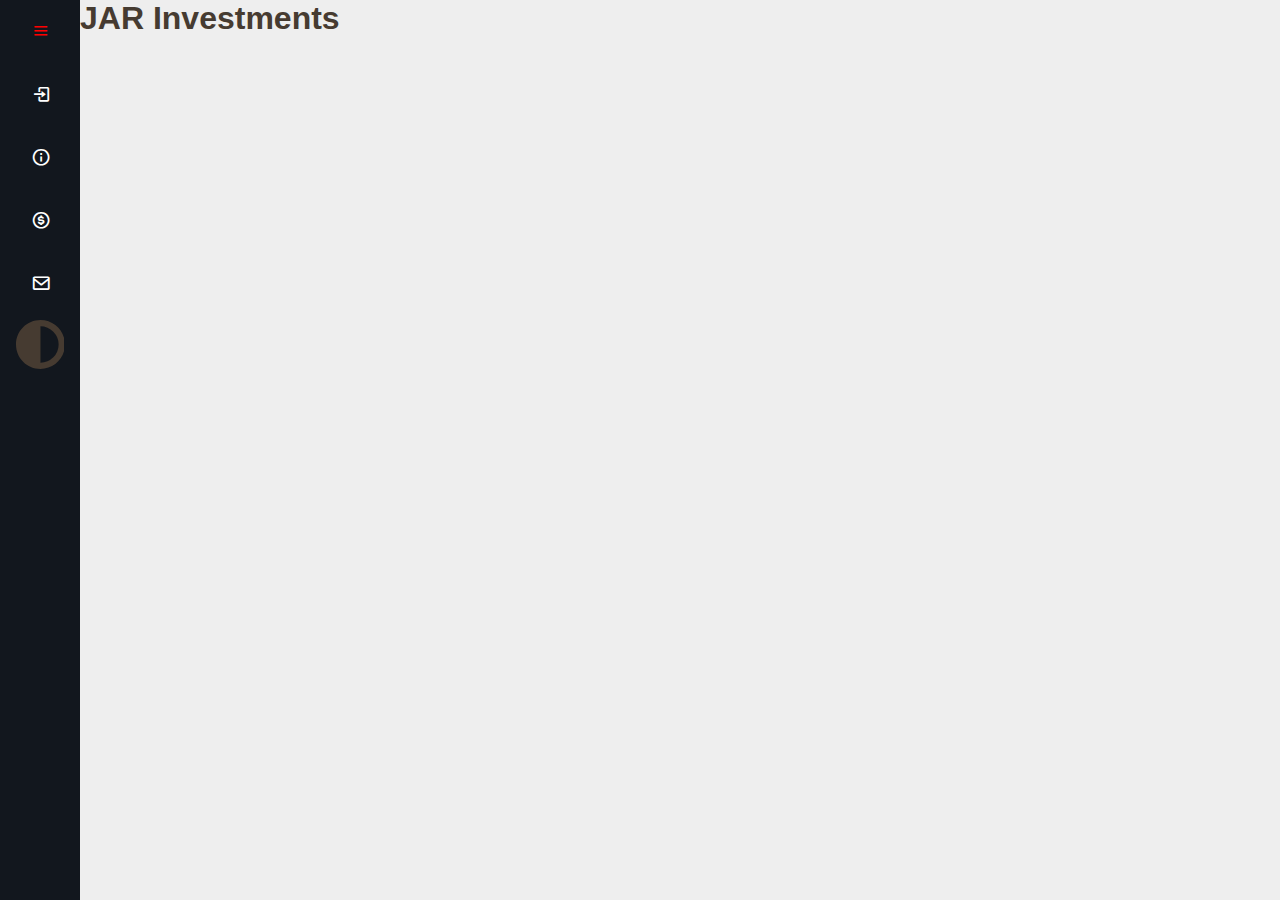
==== index.html @ a5f516c4 "Add files via upload" ====
<!DOCTYPE html>
<!--[if lt IE 7]>      <html class="no-js lt-ie9 lt-ie8 lt-ie7"> <![endif]-->
<!--[if IE 7]>         <html class="no-js lt-ie9 lt-ie8"> <![endif]-->
<!--[if IE 8]>         <html class="no-js lt-ie9"> <![endif]-->
<!--[if gt IE 8]>      <html class="no-js"> <!--<![endif]-->
<html>
  <head>
    <meta charset="utf-8">
    <meta http-equiv="X-UA-Compatible" content="IE=edge">
    <title>JAR Investments LLC</title>
    <meta name="description" content="">
    <meta name="viewport" content="width=device-width, initial-scale=1">
    <link rel="stylesheet" href="decoration.css">
    <link href='https://unpkg.com/boxicons@2.1.4/css/boxicons.min.css' rel='stylesheet'>
    <script src="script.js"></script>
  </head>
  <body>
    <div class="sidebar">
      <div class="top">
        <div class="logo">
          <i class="bx bxl-codepen"></i>
        </div>
        <i class="bx bx-menu" id="button"></i>
      </div>
      <ul>
        <li>
          <a href="#">
            <i class="bx bx-log-in"></i>
            <span class="nav-item">Login/Register</span>
          </a>
          <span class="tooltip">Login/Register</span>
        </li>
        <li>
          <a href="#">
            <i class="bx bx-info-circle"></i>
            <span class="nav-item">About</span>
          </a>
          <span class="tooltip">About</span>
        </li>
        <li>
          <a href="#">
            <i class='bx bx-dollar-circle' ></i>
            <span class="nav-item">Market Activity</span>
          </a>
          <span class="tooltip">Market Activity</span>
        </li>
        <li>
          <a href="#">
            <i class='bx bx-envelope' ></i>
            <span class="nav-item">Contact Us</span>
          </a>
          <span class="tooltip">Contact Us</span>
        </li>
        <li><svg width="100%" xmlns="http://www.w3.org/2000/svg" viewBox="0 0 496 496"><path fill="currentColor" d="M8,256C8,393,119,504,256,504S504,393,504,256,393,8,256,8,8,119,8,256ZM256,440V72a184,184,0,0,1,0,368Z" transform="translate(-8 -8)"/></svg>
  </button></li>
      </ul>
    </div>

    <div class="main-content">
      <div class="container">
        <h1>JAR Investments</h1>
      </div>
    </div>







    <!--[if lt IE 7]>
      <p class="browsehappy">You are using an <strong>outdated</strong> browser. Please <a href="#">upgrade your browser</a> to improve your experience.</p>
    <![endif]-->
  </body>
</html>

<body> 

    </html>
---- decoration.css ----
@charset "utf-8";

* {
  margin:0;
  padding:0;
  box-sizing: border-box;
  font-family: 'Segoe UI', Tahoma, Geneva, Verdana, sans-serif
}

a, a:link, a,visited {
    text-decoration:none;
    color: black;
  font-size: 20px;
}

:root {
    --clr-light: #f7f3e9;
    --clr-dark: #463b31;
    --clr-primary: #ff0000;
    --clr-secondary: #00ff08;
    --clr-accent: #ff7750;
  
    --foreground: var(--clr-dark);
    --background: var(--clr-light);
  
    --ff-title: "Playfair Display", serif;
    --ff-body: "Assistant", sans-serif;
  }

.darkmode {
    --clr-light: #f7f3e9;
    --clr-dark: #333333;
    --clr-primary: #202302;
    --clr-secondary: #00100d;
    --clr-accent: #ff7750;
  
    --foreground: var(--clr-light);
    --background: var(--clr-dark);
  }


.navbar {
  left: 0px;
  margin-top: 0px;
  overflow: hidden;
  background: rgb(129, 180, 181);
  text-align: center;
  position: absolute;
  color: #f2f2f2;
  width: 100%;
  top: 140px;
}

.navbar ul {
  overflow:hidden;
  margin: 0;
  padding: 0;
  list-style: none;
}

.navbar li {
  display: inline-block;
  margin-top: 15px;
  margin-left: 15px;
  margin-right: 15px;
  margin-bottom: 15px;
}

.navbar a:hover {
   	   background: #ddd;
   	   color: red;
}
body {
    background: var(--background);
    color: var(--foreground);
    text-decoration: none;
    }

footer {
  margin-top: auto;
  text-align: center;
   background: #6e44ff;
   margin-left: 0;
   margin-right: 0;  
  left: 0px;
  width:100%;
  padding: 25px;
}


.btn-group {
  margin: 2em 0;
  display: relative;
}

.btn {
  padding: 1em 2em;
  text-decoration: none;
  text-transform: uppercase;
  border-radius: 5px;
  position: relative;
  display: inline-block;
  line-height: 1;
}

.btn + .btn {
  margin-left: 1em;
}

.btn-secondary {
  background: var(--foreground);
  color: var(--background);
  border: currentColor solid 2px;
}

.btn-accent {
  background: var(--clr-accent);
  color: var(--foreground);
}

.btn::after {
  content: "";
  position: absolute;
  width: 100%;
  height: 100%;
  border: var(--foreground) 2px solid;
  left: -4px;
  top: 4px;
  border-radius: inherit;
  z-index: -1;
}

.dark-mode-toggle {
  position: absolute;
  z-index: 9999;
  top: 1em;
  right: 1em;
  color: var(--foreground);
  border: 2px solid currentColor;
  padding: 4px;
  background: transparent;
  cursor: pointer;
  border-radius: 5px;
  width: 30px;
  height: 30px;
}

.sidebar {
  position: absolute;
  top:0;
  left: 0;
  height: 100vh;
  width: 80px;
  background-color: #12171e;
  padding: 0.4rem 0.8rem;
  transition: all 0.5s ease;
}

.sidebar.active ~ .main-content{
  left: 250px;
  width: calc(100%-250px);
}

.sidebar.active {
  width: 250px;
}

.sidebar #button {
  position: absolute;
  color: red;
  top: .4rem;
  left: 50%;
  font-size: 1.2rem;
  line-height: 50px;
  transform: translatex(-50%);
  cursor: pointer;
}

.sidebar.active #button {
  left:90%;
}

.sidebar .top .logo {
  color: #fff;
  display: flex;
  height: 50px;
  width:100%;
  align-items: center;
  pointer-events: none;
  opacity:0;
}

.sidebar.active .top .logo {
  opacity: 1;
}

.top .logo i {
  font-size: 2rem;
  margin-right: 5px;
}

.sidebar p {
  opacity: 0;
}

.sidebar.active p {
  opacity: 1;
}

.sidebar ul li {
  position: relative;
  list-style-type: none;
  height: 50px;
  width:90%;
  margin: 0.8rem auto;
  line-height: 50px;
}

.sidebar ul li a {
  color: #fff;
  align-items: center;
  text-decoration: none;
  border-radius: 0.8rem;
}

.sidebar ul li a:hover {
  background-color: #fff;
  color: #12171e;
}

.sidebar ul li a i {
  min-width: 50px;
  text-align: center;
  height: 50px;
  border-radius: 12px;
  line-height: 50px;
}

.sidebar .nav-item {
  opacity: 0;
}

.sidebar.active .nav-item {
  opacity: 1;
}

.sidebar ul li .tooltip {
  position: absolute;
  left: 125px;
  top: 50%;
  transform: translate (-50%, -50%);
  box-shadow: 0 0.5rem 0.8rem rgba(0,0,0,0.2);
  border-radius: 0.6rem;
  padding: .4rem 1.2rem;
  line-height: 1.8rem;
  z-index: 20;
  opacity: 0;
}

.sidebar ul li:hover .tooltip {
  opacity: 1;
}

.sidebar.active ul li .tooltip {
  display:none;
}

.main-content {
  position: relative;
  background-color: #eee;
  min-height: 100vh;
  top:0;
  left: 80px;
  transition: all 0.5s ease;
  width: calc(100% - 80px);
  z-index: 0;
}
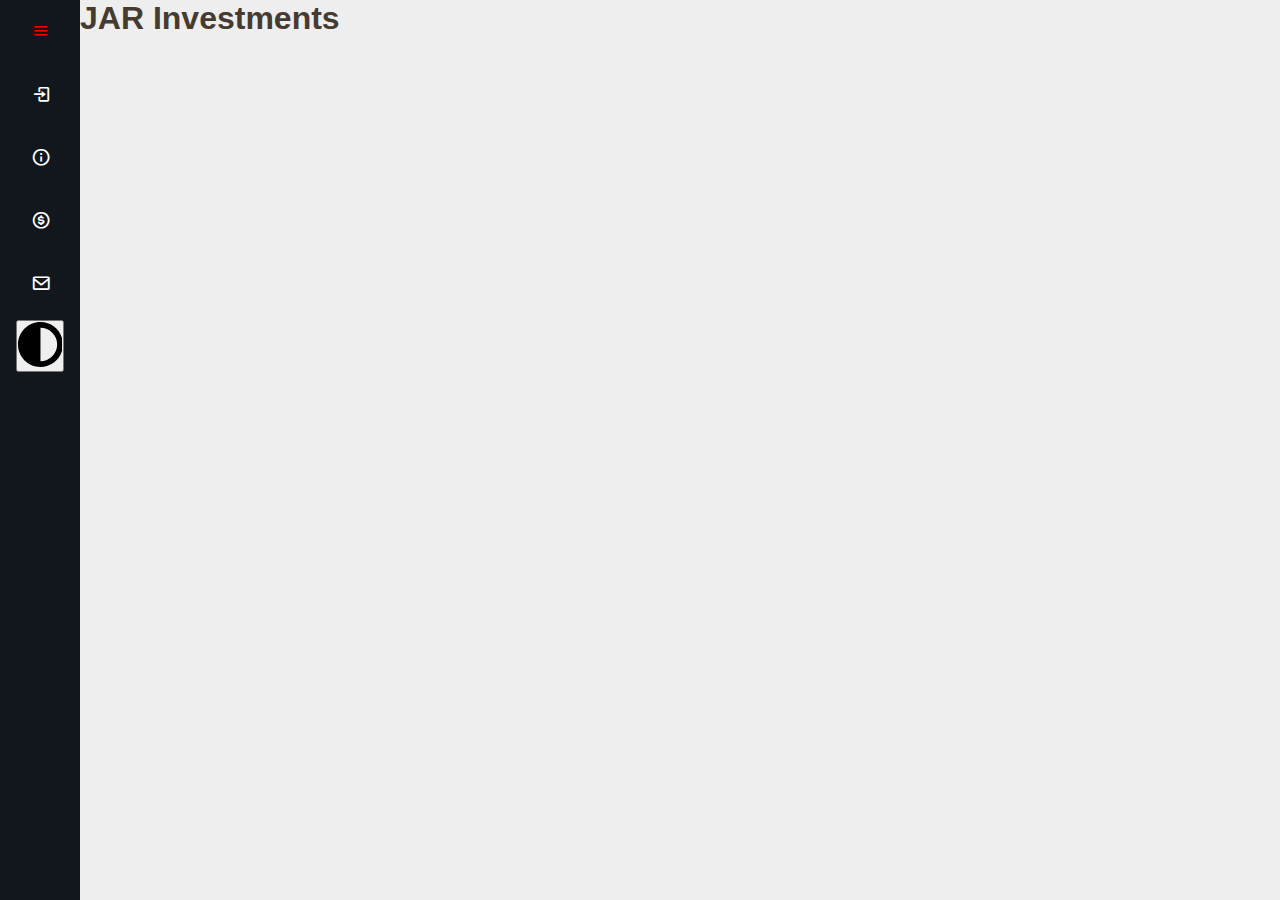
==== commit c81b299e: "Add files via upload" ====
--- a/index.html
+++ b/index.html
@@ -51,7 +51,7 @@
           </a>
           <span class="tooltip">Contact Us</span>
         </li>
-        <li><svg width="100%" xmlns="http://www.w3.org/2000/svg" viewBox="0 0 496 496"><path fill="currentColor" d="M8,256C8,393,119,504,256,504S504,393,504,256,393,8,256,8,8,119,8,256ZM256,440V72a184,184,0,0,1,0,368Z" transform="translate(-8 -8)"/></svg>
+        <li><button><svg width="100%" xmlns="http://www.w3.org/2000/svg" viewBox="0 0 496 496"><path fill="currentColor" d="M8,256C8,393,119,504,256,504S504,393,504,256,393,8,256,8,8,119,8,256ZM256,440V72a184,184,0,0,1,0,368Z" transform="translate(-8 -8)"/></svg>
   </button></li>
       </ul>
     </div>
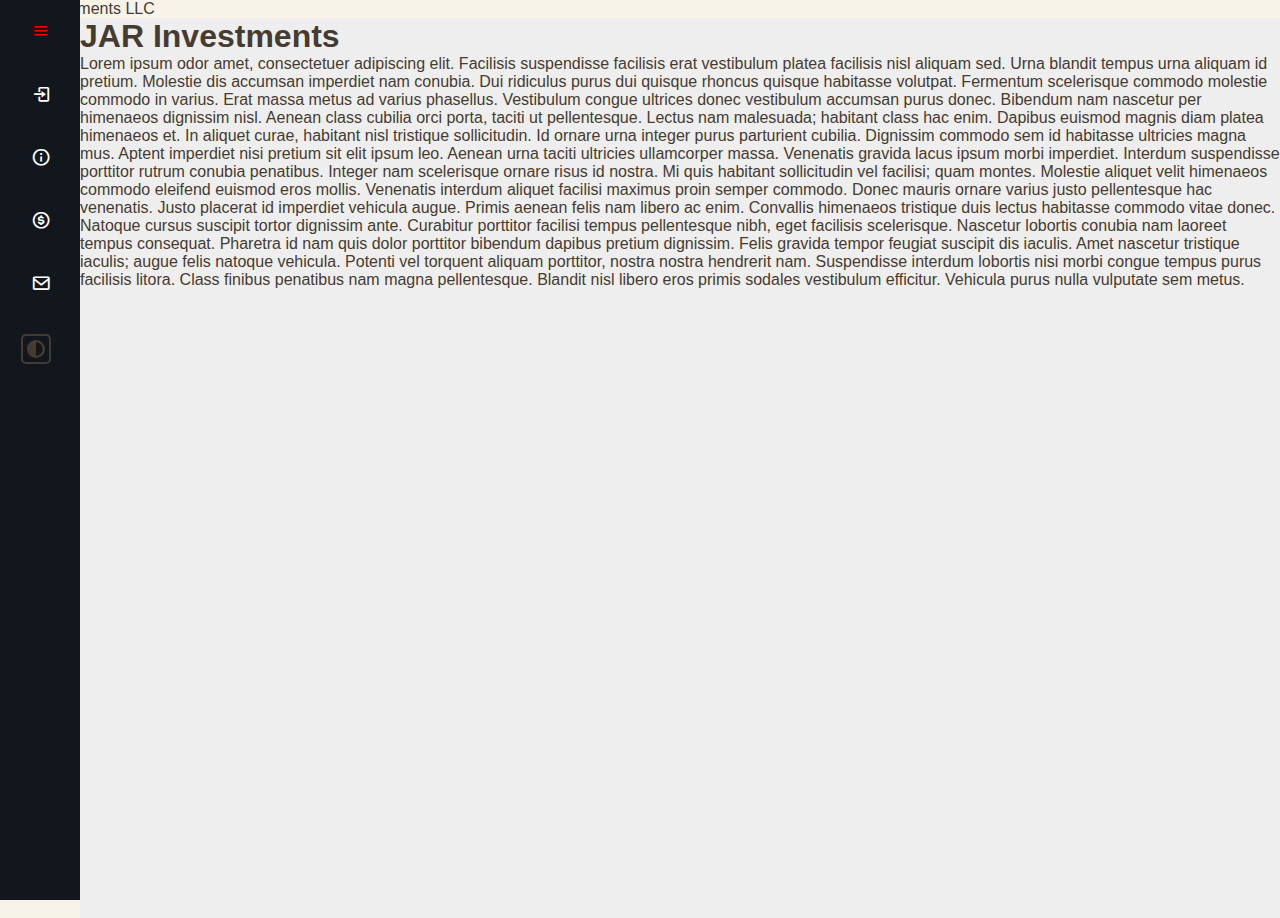
==== commit 3512ef35: "Add files via upload" ====
--- a/index.html
+++ b/index.html
@@ -1,79 +1,90 @@
-<!DOCTYPE html>
-<!--[if lt IE 7]>      <html class="no-js lt-ie9 lt-ie8 lt-ie7"> <![endif]-->
-<!--[if IE 7]>         <html class="no-js lt-ie9 lt-ie8"> <![endif]-->
-<!--[if IE 8]>         <html class="no-js lt-ie9"> <![endif]-->
-<!--[if gt IE 8]>      <html class="no-js"> <!--<![endif]-->
-<html>
-  <head>
-    <meta charset="utf-8">
-    <meta http-equiv="X-UA-Compatible" content="IE=edge">
-    <title>JAR Investments LLC</title>
-    <meta name="description" content="">
-    <meta name="viewport" content="width=device-width, initial-scale=1">
-    <link rel="stylesheet" href="decoration.css">
-    <link href='https://unpkg.com/boxicons@2.1.4/css/boxicons.min.css' rel='stylesheet'>
-    <script src="script.js"></script>
-  </head>
-  <body>
-    <div class="sidebar">
-      <div class="top">
-        <div class="logo">
-          <i class="bx bxl-codepen"></i>
-        </div>
-        <i class="bx bx-menu" id="button"></i>
-      </div>
-      <ul>
-        <li>
-          <a href="#">
-            <i class="bx bx-log-in"></i>
-            <span class="nav-item">Login/Register</span>
-          </a>
-          <span class="tooltip">Login/Register</span>
-        </li>
-        <li>
-          <a href="#">
-            <i class="bx bx-info-circle"></i>
-            <span class="nav-item">About</span>
-          </a>
-          <span class="tooltip">About</span>
-        </li>
-        <li>
-          <a href="#">
-            <i class='bx bx-dollar-circle' ></i>
-            <span class="nav-item">Market Activity</span>
-          </a>
-          <span class="tooltip">Market Activity</span>
-        </li>
-        <li>
-          <a href="#">
-            <i class='bx bx-envelope' ></i>
-            <span class="nav-item">Contact Us</span>
-          </a>
-          <span class="tooltip">Contact Us</span>
-        </li>
-        <li><button><svg width="100%" xmlns="http://www.w3.org/2000/svg" viewBox="0 0 496 496"><path fill="currentColor" d="M8,256C8,393,119,504,256,504S504,393,504,256,393,8,256,8,8,119,8,256ZM256,440V72a184,184,0,0,1,0,368Z" transform="translate(-8 -8)"/></svg>
-  </button></li>
-      </ul>
-    </div>
-
-    <div class="main-content">
-      <div class="container">
-        <h1>JAR Investments</h1>
-      </div>
-    </div>
-
-
-
-
-
-
-
-    <!--[if lt IE 7]>
-      <p class="browsehappy">You are using an <strong>outdated</strong> browser. Please <a href="#">upgrade your browser</a> to improve your experience.</p>
-    <![endif]-->
-  </body>
-</html>
-
-<body> 
-
-    </html>
+<!DOCTYPE html>
+<!--[if lt IE 7]>      <html class="no-js lt-ie9 lt-ie8 lt-ie7"> <![endif]-->
+<!--[if IE 7]>         <html class="no-js lt-ie9 lt-ie8"> <![endif]-->
+<!--[if IE 8]>         <html class="no-js lt-ie9"> <![endif]-->
+<!--[if gt IE 8]>      <html class="no-js"> <!--<![endif]-->
+<html>
+  <head>
+    <meta charset="utf-8">
+    <meta http-equiv="X-UA-Compatible" content="IE=edge">
+    <title>JAR Investments LLC</title>
+    <meta name="description" content="">
+    <meta name="viewport" content="width=device-width, initial-scale=1">
+    <link rel="stylesheet" href="decoration.css">
+    <link href='https://unpkg.com/boxicons@2.1.4/css/boxicons.min.css' rel='stylesheet'>
+    <script src="script.js"></script>
+  </head>
+  <body>
+    <div class="Logo">JAR Investments LLC</div>
+    <div class="sidebar">
+      <div class="top">
+        <div class="logo">
+          <i class='bx bxs-castle' ></i>
+        </div>
+        <i class="bx bx-menu" id="button"></i>
+      </div>
+      <ul>
+        <li>
+          <a href="#">
+            <i class="bx bx-log-in"></i>
+            <span class="nav-item">Login/Register</span>
+          </a>
+          <span class="tooltip">Login/Register</span>
+        </li>
+        <li>
+          <a href="#">
+            <i class="bx bx-info-circle"></i>
+            <span class="nav-item">About</span>
+          </a>
+          <span class="tooltip">About</span>
+        </li>
+        <li>
+          <a href="#">
+            <i class='bx bx-dollar-circle' ></i>
+            <span class="nav-item">Market Activity</span>
+          </a>
+          <span class="tooltip">Market Activity</span>
+        </li>
+        <li>
+          <a href="#">
+            <i class='bx bx-envelope' ></i>
+            <span class="nav-item">Contact Us</span>
+          </a>
+          <span class="tooltip">Contact Us</span>
+        </li>
+        <li><button id="dark-mode-toggle" class="dark-mode-toggle">
+    <svg width="100%" xmlns="http://www.w3.org/2000/svg" viewBox="0 0 496 496"><path fill="currentColor" d="M8,256C8,393,119,504,256,504S504,393,504,256,393,8,256,8,8,119,8,256ZM256,440V72a184,184,0,0,1,0,368Z" transform="translate(-8 -8)"/></svg>
+  </button></li>
+      </ul>
+    </div>
+
+    <div class="main-content">
+      <div class="container">
+        <h1>JAR Investments</h1>
+        <p>Lorem ipsum odor amet, consectetuer adipiscing elit. Facilisis suspendisse facilisis erat vestibulum platea facilisis nisl aliquam sed. Urna blandit tempus urna aliquam id pretium. Molestie dis accumsan imperdiet nam conubia. Dui ridiculus purus dui quisque rhoncus quisque habitasse volutpat. Fermentum scelerisque commodo molestie commodo in varius. Erat massa metus ad varius phasellus. Vestibulum congue ultrices donec vestibulum accumsan purus donec. Bibendum nam nascetur per himenaeos dignissim nisl.
+
+Aenean class cubilia orci porta, taciti ut pellentesque. Lectus nam malesuada; habitant class hac enim. Dapibus euismod magnis diam platea himenaeos et. In aliquet curae, habitant nisl tristique sollicitudin. Id ornare urna integer purus parturient cubilia. Dignissim commodo sem id habitasse ultricies magna mus. Aptent imperdiet nisi pretium sit elit ipsum leo.
+
+Aenean urna taciti ultricies ullamcorper massa. Venenatis gravida lacus ipsum morbi imperdiet. Interdum suspendisse porttitor rutrum conubia penatibus. Integer nam scelerisque ornare risus id nostra. Mi quis habitant sollicitudin vel facilisi; quam montes. Molestie aliquet velit himenaeos commodo eleifend euismod eros mollis. Venenatis interdum aliquet facilisi maximus proin semper commodo. Donec mauris ornare varius justo pellentesque hac venenatis.
+
+Justo placerat id imperdiet vehicula augue. Primis aenean felis nam libero ac enim. Convallis himenaeos tristique duis lectus habitasse commodo vitae donec. Natoque cursus suscipit tortor dignissim ante. Curabitur porttitor facilisi tempus pellentesque nibh, eget facilisis scelerisque. Nascetur lobortis conubia nam laoreet tempus consequat. Pharetra id nam quis dolor porttitor bibendum dapibus pretium dignissim. Felis gravida tempor feugiat suscipit dis iaculis.
+
+Amet nascetur tristique iaculis; augue felis natoque vehicula. Potenti vel torquent aliquam porttitor, nostra nostra hendrerit nam. Suspendisse interdum lobortis nisi morbi congue tempus purus facilisis litora. Class finibus penatibus nam magna pellentesque. Blandit nisl libero eros primis sodales vestibulum efficitur. Vehicula purus nulla vulputate sem metus.</p>
+      </div>
+    </div>
+
+
+
+
+
+
+
+    <!--[if lt IE 7]>
+      <p class="browsehappy">You are using an <strong>outdated</strong> browser. Please <a href="#">upgrade your browser</a> to improve your experience.</p>
+    <![endif]-->
+  </body>
+</html>
+
+<body> 
+
+    </html>
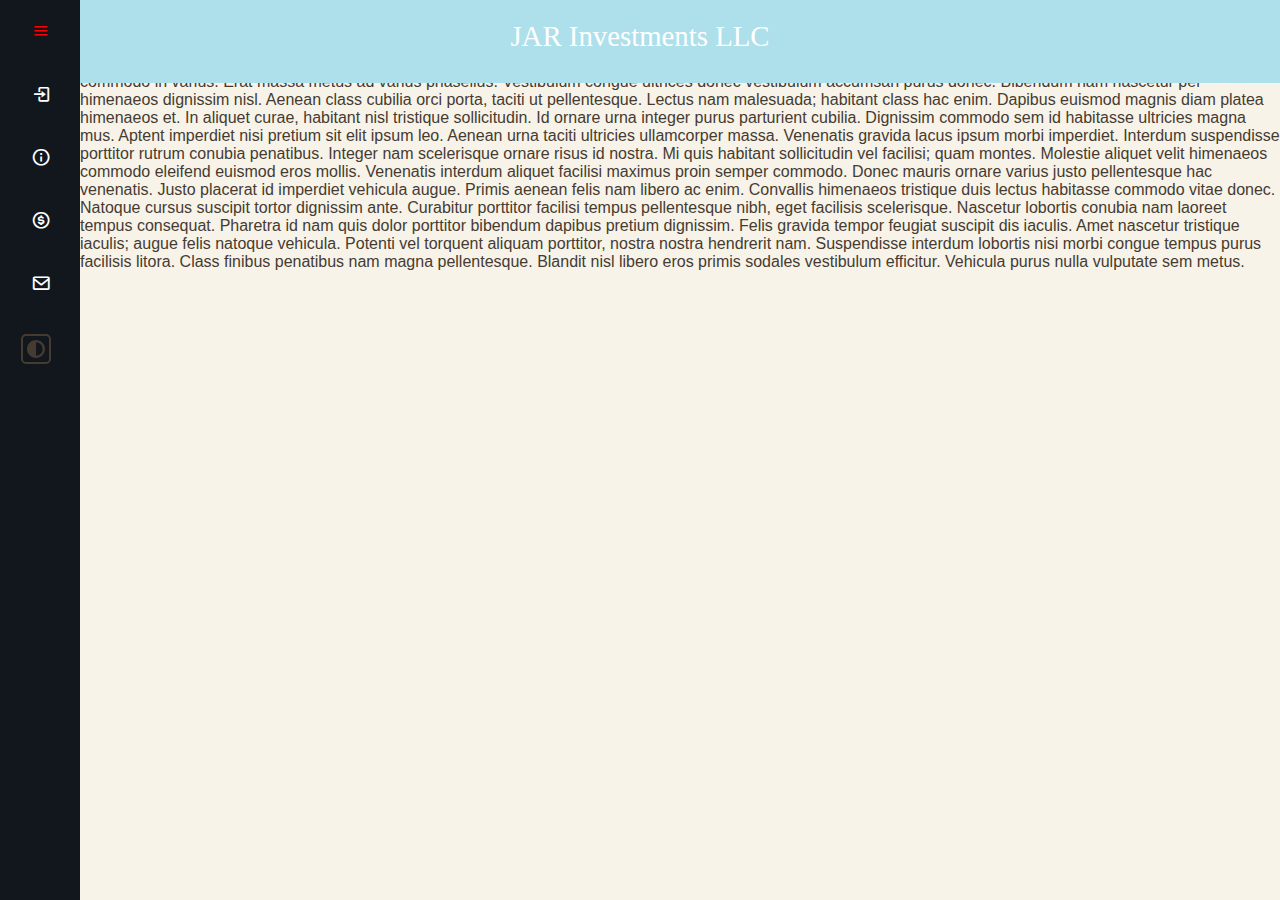
==== commit aa30965e: "Add files via upload" ====
--- a/index.html
+++ b/index.html
@@ -10,7 +10,7 @@
     <title>JAR Investments LLC</title>
     <meta name="description" content="">
     <meta name="viewport" content="width=device-width, initial-scale=1">
-    <link rel="stylesheet" href="decoration.css">
+    <link rel="stylesheet" href="style.css">
     <link href='https://unpkg.com/boxicons@2.1.4/css/boxicons.min.css' rel='stylesheet'>
     <script src="script.js"></script>
   </head>
--- a/style.css
+++ b/style.css
@@ -0,0 +1,297 @@
+@charset "utf-8";
+
+* {
+  margin:0;
+  padding:0;
+  box-sizing: border-box;
+  font-family: 'Segoe UI', Tahoma, Geneva, Verdana, sans-serif
+}
+
+a, a:link, a,visited {
+    text-decoration:none;
+    color: black;
+  font-size: 20px;
+}
+
+:root {
+    --clr-light: #f7f3e9;
+    --clr-dark: #463b31;
+    --clr-primary: #ff0000;
+    --clr-secondary: #00ff08;
+    --clr-accent: #ff7750;
+  
+    --foreground: var(--clr-dark);
+    --background: var(--clr-light);
+  
+    --ff-title: "Playfair Display", serif;
+    --ff-body: "Assistant", sans-serif;
+  }
+
+.darkmode {
+    --clr-light: #f7f3e9;
+    --clr-dark: #333333;
+    --clr-primary: #202302;
+    --clr-secondary: #00100d;
+    --clr-accent: #ff7750;
+  
+    --foreground: var(--clr-light);
+    --background: var(--clr-dark);
+  }
+
+
+.navbar {
+  left: 0px;
+  margin-top: 0px;
+  overflow: hidden;
+  background: rgb(129, 180, 181);
+  text-align: center;
+  position: absolute;
+  color: #f2f2f2;
+  width: 100%;
+  top: 140px;
+}
+
+.navbar ul {
+  overflow:hidden;
+  margin: 0;
+  padding: 0;
+  list-style: none;
+}
+
+.navbar li {
+  display: inline-block;
+  margin-top: 15px;
+  margin-left: 15px;
+  margin-right: 15px;
+  margin-bottom: 15px;
+}
+
+.navbar a:hover {
+   	   background: #ddd;
+   	   color: red;
+}
+body {
+    background: var(--background);
+    color: var(--foreground);
+    text-decoration: none;
+    }
+
+footer {
+  margin-top: auto;
+  text-align: center;
+   background: #6e44ff;
+   margin-left: 0;
+   margin-right: 0;  
+  left: 0px;
+  width:100%;
+  padding: 25px;
+}
+
+
+.btn-group {
+  margin: 2em 0;
+  display: relative;
+}
+
+.btn {
+  padding: 1em 2em;
+  text-decoration: none;
+  text-transform: uppercase;
+  border-radius: 5px;
+  position: relative;
+  display: inline-block;
+  line-height: 1;
+}
+
+.btn + .btn {
+  margin-left: 1em;
+}
+
+.btn-secondary {
+  background: var(--foreground);
+  color: var(--background);
+  border: currentColor solid 2px;
+}
+
+.btn-accent {
+  background: var(--clr-accent);
+  color: var(--foreground);
+}
+
+.btn::after {
+  content: "";
+  position: absolute;
+  width: 100%;
+  height: 100%;
+  border: var(--foreground) 2px solid;
+  left: -4px;
+  top: 4px;
+  border-radius: inherit;
+  z-index: -1;
+}
+
+.dark-mode-toggle {
+  position: absolute;
+  z-index: 9999;
+  top: 1em;
+  right: 1em;
+  color: var(--foreground);
+  border: 2px solid currentColor;
+  padding: 4px;
+  background: transparent;
+  cursor: pointer;
+  border-radius: 5px;
+  width: 30px;
+  height: 30px;
+}
+
+.sidebar {
+  position: absolute;
+  top:0;
+  left: 0;
+  height: 100vh;
+  width: 80px;
+  background-color: #12171e;
+  padding: 0.4rem 0.8rem;
+  transition: all 0.5s ease;
+  z-index: 19;
+}
+
+.sidebar.active ~ .main-content{
+  left: 250px;
+  width: calc(100%-250px);
+}
+
+.sidebar.active {
+  width: 250px;
+}
+
+.sidebar #button {
+  position: absolute;
+  color: red;
+  top: .4rem;
+  left: 50%;
+  font-size: 1.2rem;
+  line-height: 50px;
+  transform: translatex(-50%);
+  cursor: pointer;
+}
+
+.sidebar.active #button {
+  left:90%;
+}
+
+.sidebar .top .logo {
+  color: #fff;
+  display: flex;
+  height: 50px;
+  width:100%;
+  align-items: center;
+  pointer-events: none;
+  opacity:0;
+}
+
+.sidebar.active .top .logo {
+  opacity: 1;
+}
+
+.top .logo i {
+  font-size: 2rem;
+  margin-right: 5px;
+}
+
+.sidebar p {
+  opacity: 0;
+}
+
+.sidebar.active p {
+  opacity: 1;
+}
+
+.sidebar ul li {
+  position: relative;
+  list-style-type: none;
+  height: 50px;
+  width:90%;
+  margin: 0.8rem auto;
+  line-height: 50px;
+}
+
+.sidebar ul li a {
+  color: #fff;
+  align-items: center;
+  text-decoration: none;
+  border-radius: 0.8rem;
+}
+
+.sidebar ul li a:hover {
+  background-color: #fff;
+  color: #12171e;
+}
+
+.sidebar ul li a i {
+  min-width: 50px;
+  text-align: center;
+  height: 50px;
+  border-radius: 12px;
+  line-height: 50px;
+}
+
+.sidebar .nav-item {
+  opacity: 0;
+}
+
+.sidebar.active .nav-item {
+  opacity: 1;
+}
+
+.sidebar ul li .tooltip {
+  position: absolute;
+  left: 125px;
+  top: 50%;
+  transform: translate (-50%, -50%);
+  box-shadow: 0 0.5rem 0.8rem rgba(0,0,0,0.2);
+  border-radius: 0.6rem;
+  padding: .4rem 1.2rem;
+  line-height: 1.8rem;
+  z-index: 20;
+  opacity: 0;
+}
+
+.sidebar ul li:hover .tooltip {
+  opacity: 1;
+}
+
+.sidebar.active ul li .tooltip {
+  display:none;
+}
+
+.main-content {
+  position: relative;
+  background: var(--background);
+  color: var(--foreground);
+  min-height: 100vh;
+  top:0;
+  left: 80px;
+  transition: all 0.5s ease;
+  width: calc(100% - 80px);
+  z-index: 0;
+}
+
+.Logo {
+  font-family: ChopinScript;
+  src: url(ChopinScript.ttf);
+  font-size: 1.8em;
+  left:0px;
+  position: absolute;
+  text-align: center;
+  top:0px;
+  padding-top: 20px;
+  padding-bottom: 30px;
+  Z-index: 1;
+  color: white;
+  width:100%;
+  background-size: cover;
+  background-color: #ADE0EB;
+  background-image: url(https://i.imgur.com/Z5h2wQ3.jpeg);
+}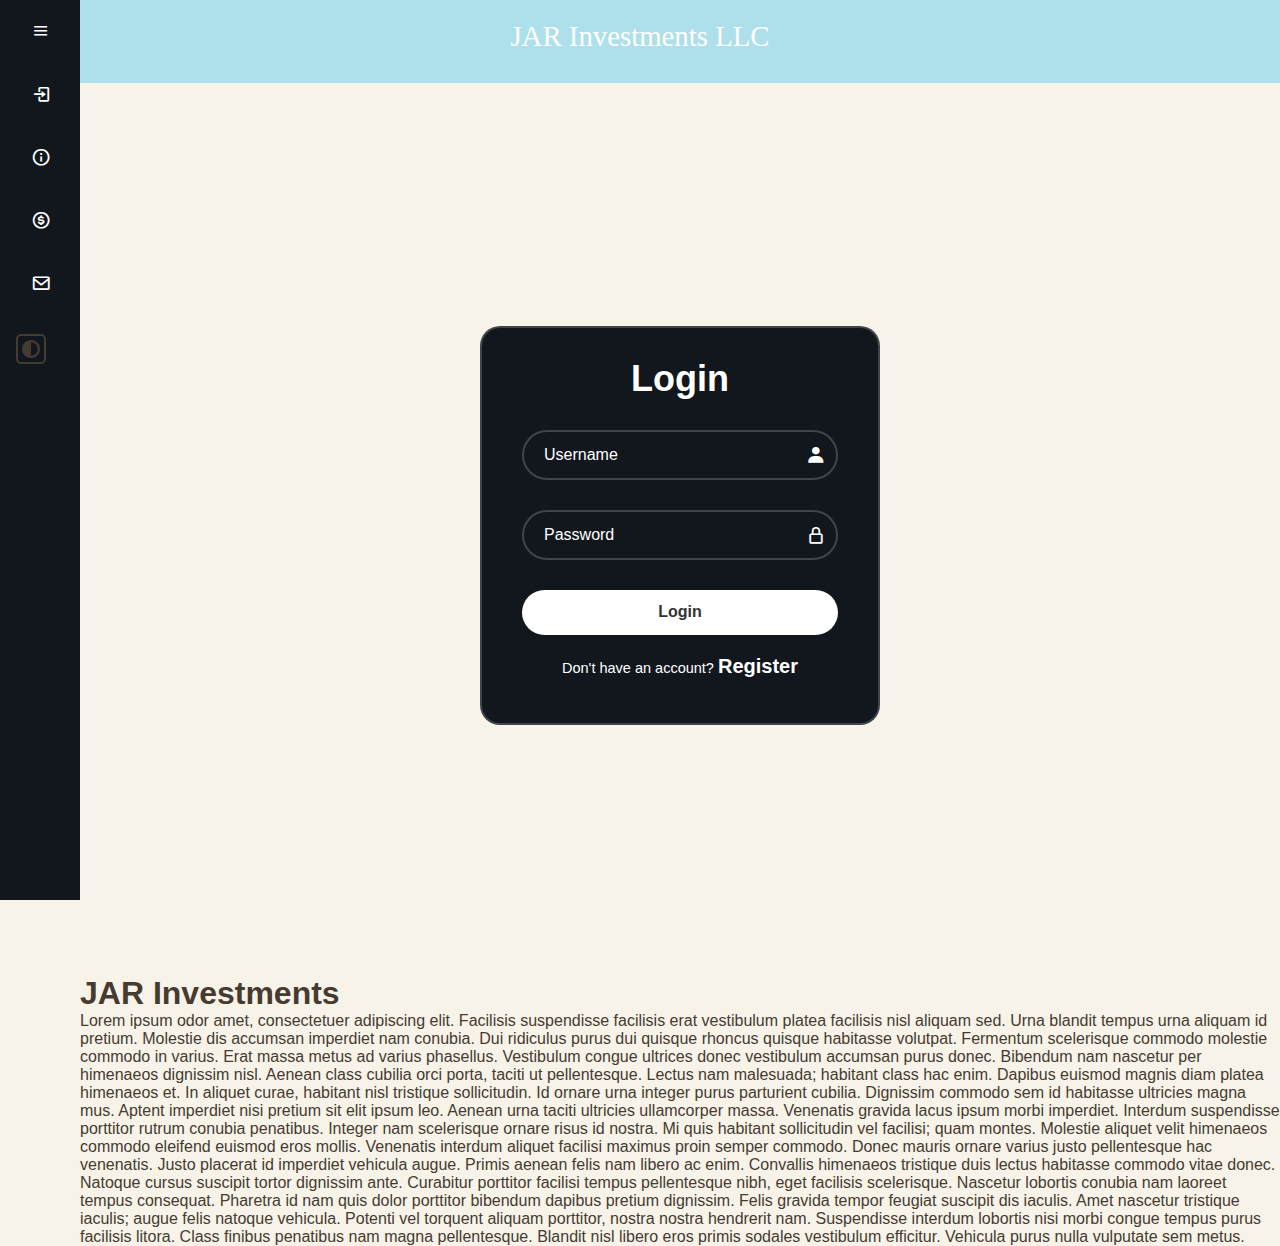
==== commit a892eb97: "Add files via upload" ====
--- a/index.html
+++ b/index.html
@@ -12,7 +12,7 @@
     <meta name="viewport" content="width=device-width, initial-scale=1">
     <link rel="stylesheet" href="style.css">
     <link href='https://unpkg.com/boxicons@2.1.4/css/boxicons.min.css' rel='stylesheet'>
-    <script src="script.js"></script>
+    
   </head>
   <body>
     <div class="Logo">JAR Investments LLC</div>
@@ -59,6 +59,23 @@
     </div>
 
     <div class="main-content">
+      <div class="login-form">
+      <div class="wrapper">
+        <form action="">
+          <h1>Login</h1>
+          <div class="input-box">
+            <input type="text" placeholder="Username" required>
+            <i class='bx bxs-user' ></i>
+          </div>
+          <div class="input-box">
+            <input type="text" placeholder="Password" required>
+            <i class='bx bx-lock-alt' ></i>
+          </div>
+          <button type="submit" class="subbutton">Login</button>
+          <div class="register"><p>Don't have an account? <a href="#">Register</a></p></div>
+        </form>
+      </div>
+      </div>
       <div class="container">
         <h1>JAR Investments</h1>
         <p>Lorem ipsum odor amet, consectetuer adipiscing elit. Facilisis suspendisse facilisis erat vestibulum platea facilisis nisl aliquam sed. Urna blandit tempus urna aliquam id pretium. Molestie dis accumsan imperdiet nam conubia. Dui ridiculus purus dui quisque rhoncus quisque habitasse volutpat. Fermentum scelerisque commodo molestie commodo in varius. Erat massa metus ad varius phasellus. Vestibulum congue ultrices donec vestibulum accumsan purus donec. Bibendum nam nascetur per himenaeos dignissim nisl.
@@ -86,5 +103,5 @@
 </html>
 
 <body> 
-
+<script src="script.js"></script>
     </html>
--- a/style.css
+++ b/style.css
@@ -143,13 +143,14 @@
   border-radius: 5px;
   width: 30px;
   height: 30px;
+  left: 0px;
 }
 
 .sidebar {
   position: absolute;
   top:0;
   left: 0;
-  height: 100vh;
+  height: 100%;
   width: 80px;
   background-color: #12171e;
   padding: 0.4rem 0.8rem;
@@ -168,7 +169,7 @@
 
 .sidebar #button {
   position: absolute;
-  color: red;
+  color: white;
   top: .4rem;
   left: 50%;
   font-size: 1.2rem;
@@ -238,14 +239,15 @@
 }
 
 .sidebar .nav-item {
-  opacity: 0;
+  display: none;
 }
 
 .sidebar.active .nav-item {
-  opacity: 1;
+  display: inline-block;
 }
 
 .sidebar ul li .tooltip {
+  background: #fff;
   position: absolute;
   left: 125px;
   top: 50%;
@@ -271,7 +273,7 @@
   background: var(--background);
   color: var(--foreground);
   min-height: 100vh;
-  top:0;
+  top:75px;
   left: 80px;
   transition: all 0.5s ease;
   width: calc(100% - 80px);
@@ -294,4 +296,89 @@
   background-size: cover;
   background-color: #ADE0EB;
   background-image: url(https://i.imgur.com/Z5h2wQ3.jpeg);
+}
+
+.login-form {
+  display: flex;
+  justify-content: center;
+  align-items: center;
+  min-height: 100vh;
+  background: var(--background);
+}
+
+.wrapper {
+  color: white;
+  width: 400px;
+  height: auto;
+  background: #12171e;
+  border: 2px solid rgba(255,255,255, 0.2);
+  border-radius: 20px;
+  padding: 30px 40px;
+}
+
+.wrapper h1 {
+  font-size: 36px;
+  text-align: center;
+}
+
+.wrapper .input-box {
+  width: 100%;
+  height: 50px;
+  background: transparent;
+  margin :30px 0;
+}
+
+.input-box input {
+  width: 100%;
+  height: 100%;
+  background: transparent;
+  border: none;
+  outline: none;
+  border: 2px solid rgba(255,255,255, 0.2);
+  border-radius: 100px;
+  font-size: 16px;
+  color: white;
+  padding: 20px 45px 20px 20px;
+}
+
+.input-box input::placeholder {
+  color: white;
+}
+
+.input-box i {
+  position: relative;
+  left: 90%;
+  bottom: 35px;
+  font-size: 20px;
+}
+
+.wrapper .subbutton {
+  width: 100%;
+  height: 45px;
+  background: white;
+  border: none;
+  outline: none;
+  border-radius: 45px;
+  box-shadow: 0 0 10px rgba (0,0,0,.1);
+  cursor: pointer;
+  font-size: 16px;
+  color: #333;
+  font-weight: 600;
+}
+
+.wrapper .register {
+  font-size: 14.5px;
+  text-align: center;;
+  margin-top: 20px;
+  margin-bottom: 15px;
+}
+
+.register p a {
+  color: white;
+  text-decoration: none;
+  font-weight: 600;
+}
+
+.register p a:hover {
+  text-decoration: underline;
 }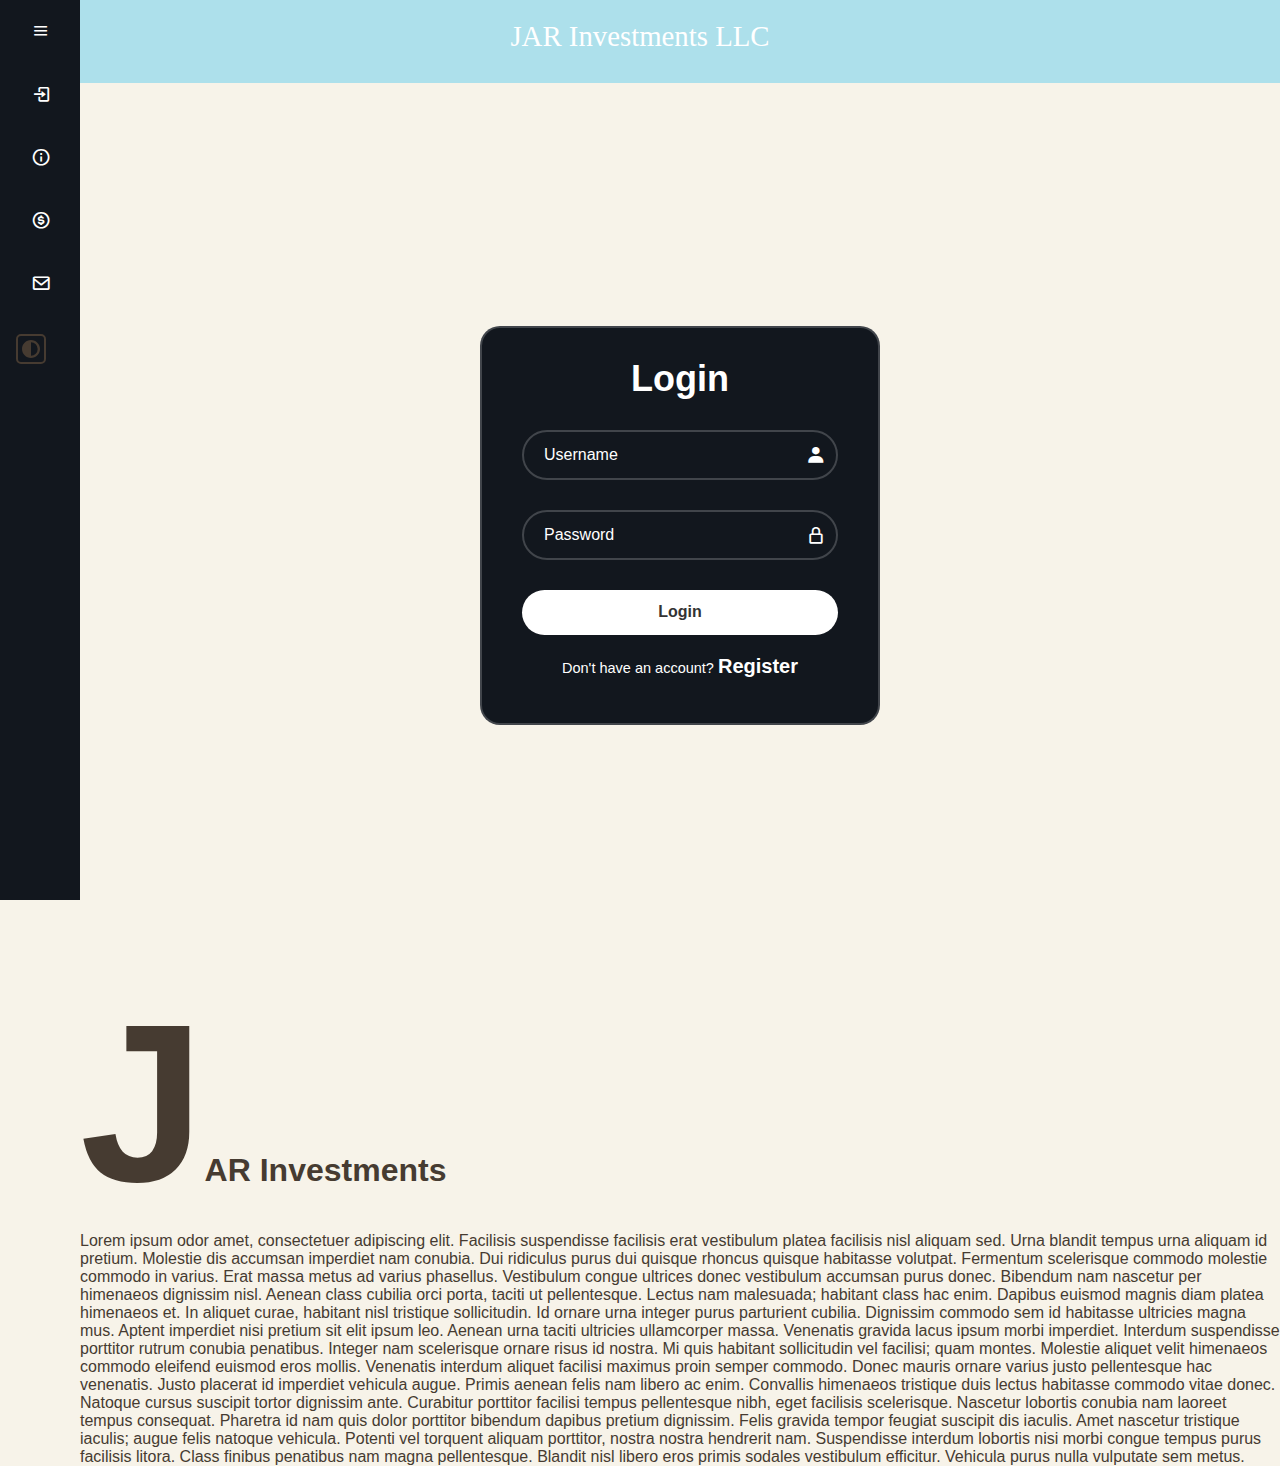
==== commit 5f6b8640: "Add files via upload" ====
--- a/index.html
+++ b/index.html
@@ -25,14 +25,14 @@
       </div>
       <ul>
         <li>
-          <a href="#">
+          <a href="login.html">
             <i class="bx bx-log-in"></i>
             <span class="nav-item">Login/Register</span>
           </a>
           <span class="tooltip">Login/Register</span>
         </li>
         <li>
-          <a href="#">
+          <a href="about.html">
             <i class="bx bx-info-circle"></i>
             <span class="nav-item">About</span>
           </a>
@@ -46,7 +46,7 @@
           <span class="tooltip">Market Activity</span>
         </li>
         <li>
-          <a href="#">
+          <a href="contact.html">
             <i class='bx bx-envelope' ></i>
             <span class="nav-item">Contact Us</span>
           </a>
@@ -77,7 +77,7 @@
       </div>
       </div>
       <div class="container">
-        <h1>JAR Investments</h1>
+        <h2>JAR Investments</h2>
         <p>Lorem ipsum odor amet, consectetuer adipiscing elit. Facilisis suspendisse facilisis erat vestibulum platea facilisis nisl aliquam sed. Urna blandit tempus urna aliquam id pretium. Molestie dis accumsan imperdiet nam conubia. Dui ridiculus purus dui quisque rhoncus quisque habitasse volutpat. Fermentum scelerisque commodo molestie commodo in varius. Erat massa metus ad varius phasellus. Vestibulum congue ultrices donec vestibulum accumsan purus donec. Bibendum nam nascetur per himenaeos dignissim nisl.
 
 Aenean class cubilia orci porta, taciti ut pellentesque. Lectus nam malesuada; habitant class hac enim. Dapibus euismod magnis diam platea himenaeos et. In aliquet curae, habitant nisl tristique sollicitudin. Id ornare urna integer purus parturient cubilia. Dignissim commodo sem id habitasse ultricies magna mus. Aptent imperdiet nisi pretium sit elit ipsum leo.
--- a/style.css
+++ b/style.css
@@ -147,10 +147,10 @@
 }
 
 .sidebar {
-  position: absolute;
+  position: fixed;
   top:0;
   left: 0;
-  height: 100%;
+  height: 100vh;
   width: 80px;
   background-color: #12171e;
   padding: 0.4rem 0.8rem;
@@ -247,7 +247,9 @@
 }
 
 .sidebar ul li .tooltip {
+  color:black;
   background: #fff;
+  display: none;
   position: absolute;
   left: 125px;
   top: 50%;
@@ -262,6 +264,7 @@
 
 .sidebar ul li:hover .tooltip {
   opacity: 1;
+  display:inline
 }
 
 .sidebar.active ul li .tooltip {
@@ -381,4 +384,54 @@
 
 .register p a:hover {
   text-decoration: underline;
+}
+
+h2::first-letter {
+  font-size: 7em;
+}
+
+h2 {
+  font-size: 2em;
+}
+.about-container {
+  flex-direction: column;
+  padding-left: 10px;
+  padding-top: 50px;
+}
+.about-container img{
+  float: left;
+  height: 400px;
+  width: 400px;
+}
+
+.about-container h2 {
+  float:left;
+}
+
+.about-container p {
+  float: left;
+}
+
+.message-box input {
+  width: 100%;
+  height: 100%;
+  background: transparent;
+  border: none;
+  outline: none;
+  border: 2px solid rgba(255,255,255, 0.2);
+  border-radius: 10px;
+  font-size: 16px;
+  color: white;
+  padding: 20px 45px 20px 20px;
+}
+
+.message-box input::placeholder {
+  color: white;
+}
+
+.wrapper .message-box {
+  width: 100%;
+  height: 200px;
+  background: transparent;
+  margin :30px 0;
 }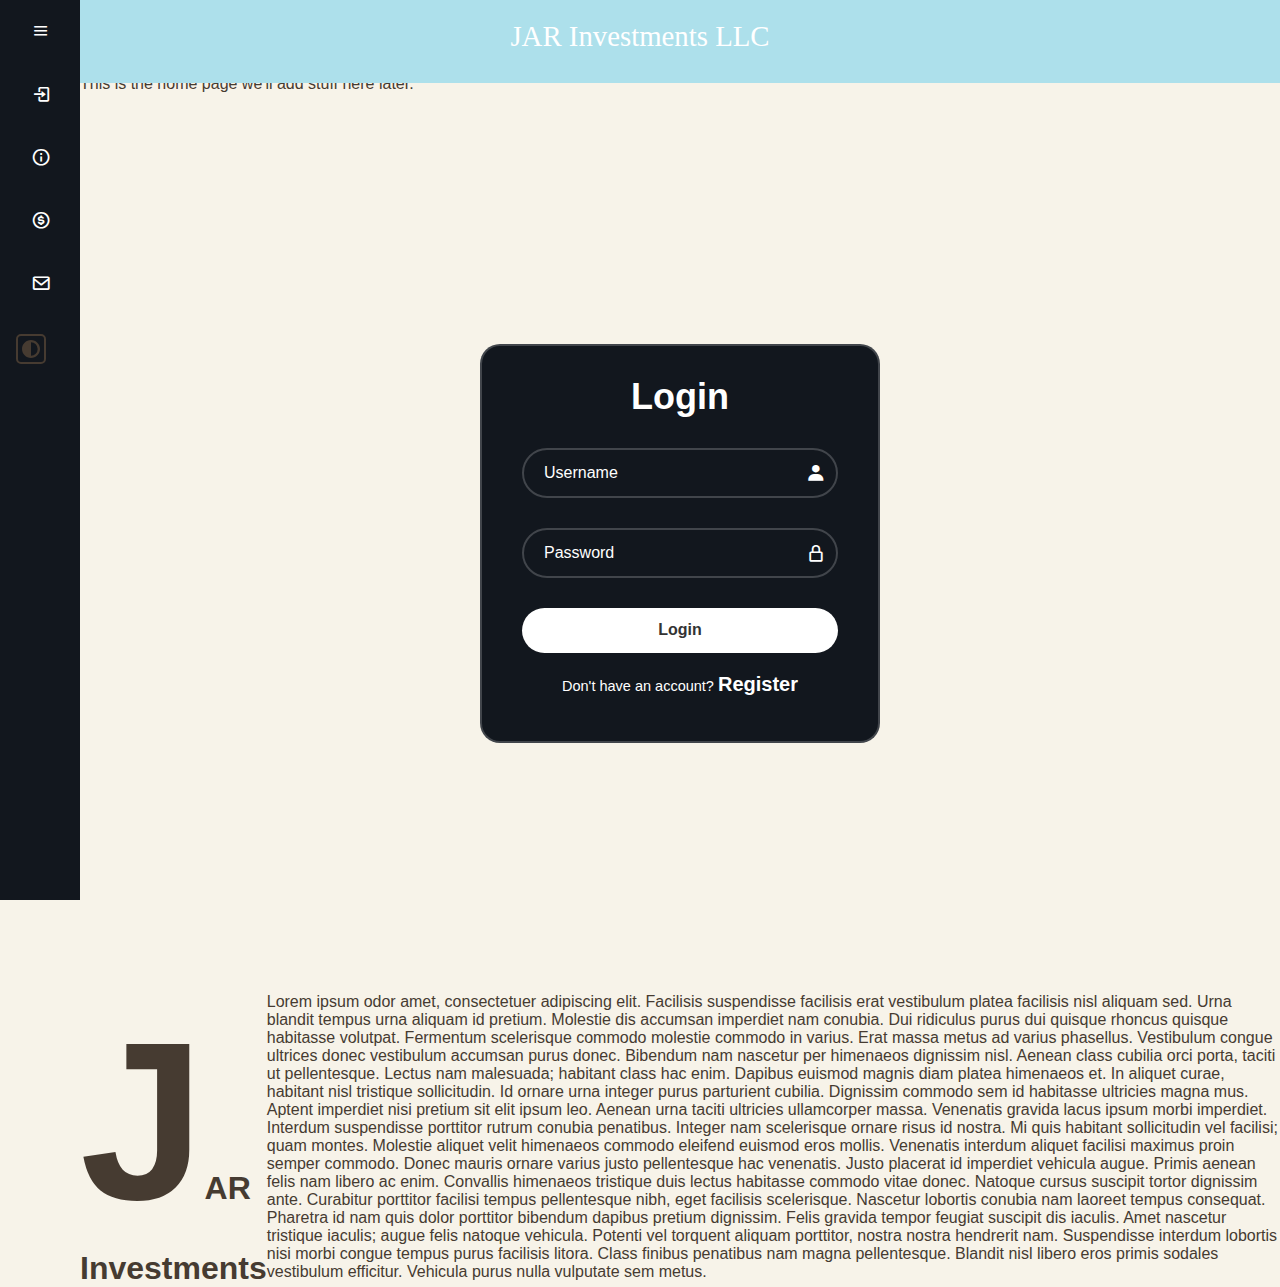
==== commit ecdf0611: "Added market activity" ====
--- a/index.html
+++ b/index.html
@@ -39,7 +39,7 @@
           <span class="tooltip">About</span>
         </li>
         <li>
-          <a href="#">
+          <a href="market.html">
             <i class='bx bx-dollar-circle' ></i>
             <span class="nav-item">Market Activity</span>
           </a>
@@ -59,6 +59,7 @@
     </div>
 
     <div class="main-content">
+      This is the home page we'll add stuff here later. 
       <div class="login-form">
       <div class="wrapper">
         <form action="">
--- a/style.css
+++ b/style.css
@@ -74,6 +74,7 @@
     background: var(--background);
     color: var(--foreground);
     text-decoration: none;
+    transition: all 0.5s ease;
     }
 
 footer {
@@ -434,4 +435,125 @@
   height: 200px;
   background: transparent;
   margin :30px 0;
+}
+
+.navbar {
+  left: 0px;
+  margin-top: 0px;
+  overflow: hidden;
+  background: rgb(129, 180, 181);
+  text-align: center;
+  position: absolute;
+  color: #f2f2f2;
+  width: 100%;
+  top: 83px;
+  z-index: 1;
+}
+
+.navbar ul {
+  overflow:hidden;
+  margin: 0;
+  padding: 0;
+  list-style: none;
+}
+
+.navbar li {
+  display: inline-block;
+  margin-top: 15px;
+  margin-left: 15px;
+  margin-right: 15px;
+  margin-bottom: 15px;
+}
+
+.navbar a:hover {
+   	   background: #ddd;
+   	   color: red;
+}
+
+.timewrapper {
+  left: 150px;
+  position: relative;
+  color: black;
+  font-size: large;
+}
+
+#navbar h1 {
+  color: #00100d;
+  font-size: larger;
+}
+
+h4 {
+  position: absolute;
+  right: 50px;
+  bottom: 17px;
+  font-weight:lighter;
+  color: black;
+}
+
+.container {
+  top: 150px;
+  display: flex;
+}
+.wrappermarket {
+  
+  display: flex;
+  color: white;
+  width: 300px;
+  height: 300px;
+  background: #12171e;
+  border: 2px solid rgba(255,255,255, 0.2);
+  border-radius: 20px;
+  padding: 30px 40px;
+}
+
+.wrappermarket h1 {
+  font-size: 36px;
+  text-align: center;
+}
+
+.box {
+  height: 200px;
+  width: 200px;
+  background: #00ff08;
+}
+
+.container1 {
+  margin-top: 100px;
+  display: flex;
+  flex-wrap: wrap;
+  padding-left: 100px;
+}
+
+.container2 {
+  margin-top: 100px;
+  display: flex;
+  flex-wrap: wrap;
+}
+
+.stocks {
+  font-size: 1.8em;
+  margin-top: 100px;
+  margin-left: 50px;
+  padding-left: 100px;
+  color: white;
+  width: 90%;
+  height: 700px;
+  background: #12171e;
+  border: 2px solid rgba(255,255,255, 0.2);
+  border-radius: 20px;
+  padding: 30px 40px;
+}
+
+.stocks .subbutton {
+  width: 100%;
+  height: 45px;
+  background: white;
+  border: none;
+  outline: none;
+  border-radius: 45px;
+  box-shadow: 0 0 10px rgba (0,0,0,.1);
+  cursor: pointer;
+  font-size: 16px;
+  color: #333;
+  font-weight: 600;
 }